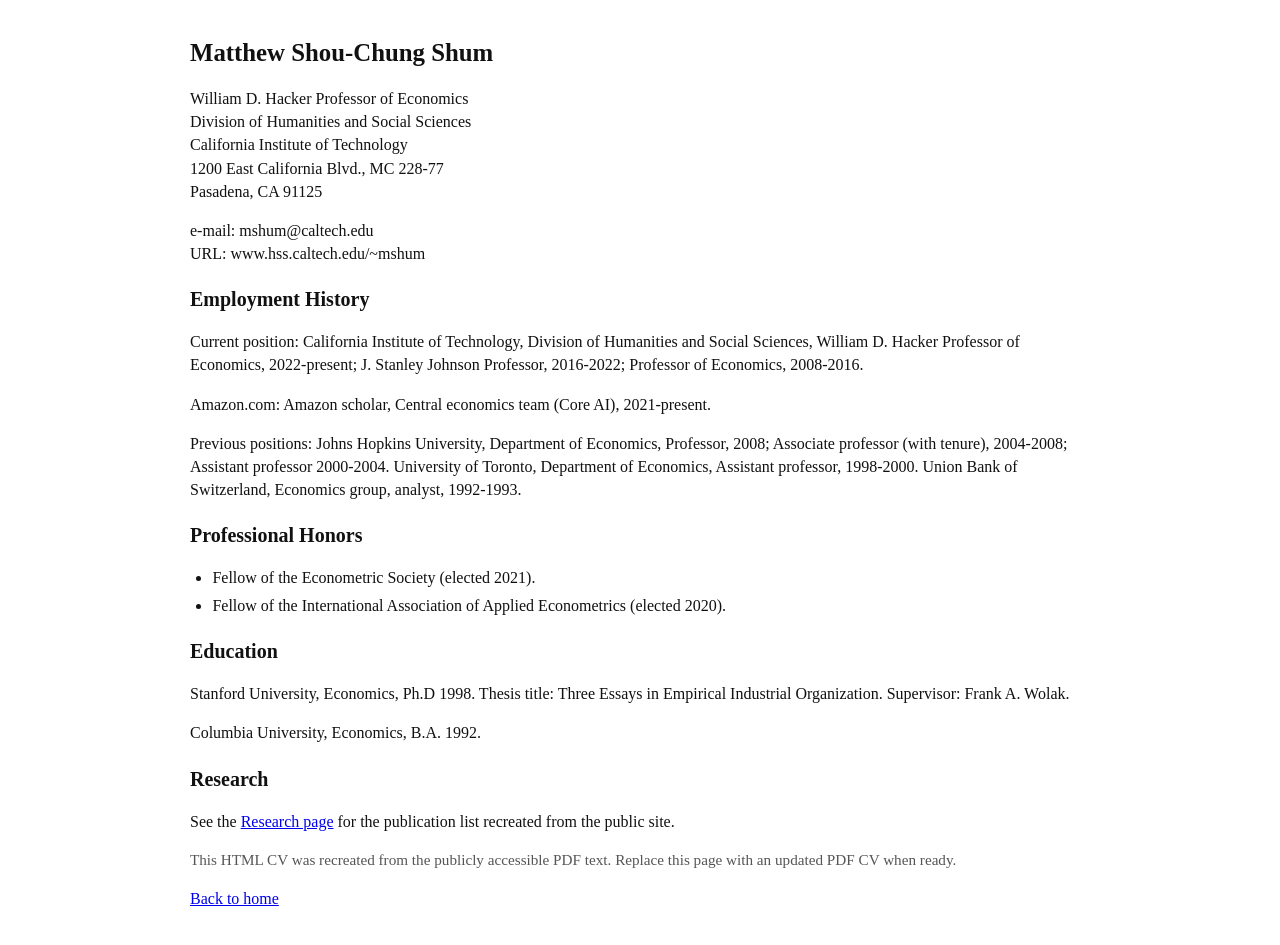
==== papers/cvweb.html @ ff1a23c5 "Add files via upload" ====
<!doctype html><html lang="en"><head><meta charset="utf-8"><meta name="viewport" content="width=device-width, initial-scale=1"><title>Matthew Shum CV</title><link rel="stylesheet" href="../style.css"></head><body>
<h2>Matthew Shou-Chung Shum</h2>
<p>William D. Hacker Professor of Economics<br>Division of Humanities and Social Sciences<br>California Institute of Technology<br>1200 East California Blvd., MC 228-77<br>Pasadena, CA 91125</p>
<p>e-mail: mshum@caltech.edu<br>URL: www.hss.caltech.edu/~mshum</p>
<h3>Employment History</h3>
<p>Current position: California Institute of Technology, Division of Humanities and Social Sciences, William D. Hacker Professor of Economics, 2022-present; J. Stanley Johnson Professor, 2016-2022; Professor of Economics, 2008-2016.</p>
<p>Amazon.com: Amazon scholar, Central economics team (Core AI), 2021-present.</p>
<p>Previous positions: Johns Hopkins University, Department of Economics, Professor, 2008; Associate professor (with tenure), 2004-2008; Assistant professor 2000-2004. University of Toronto, Department of Economics, Assistant professor, 1998-2000. Union Bank of Switzerland, Economics group, analyst, 1992-1993.</p>
<h3>Professional Honors</h3><ul><li>Fellow of the Econometric Society (elected 2021).</li><li>Fellow of the International Association of Applied Econometrics (elected 2020).</li></ul>
<h3>Education</h3><p>Stanford University, Economics, Ph.D 1998. Thesis title: Three Essays in Empirical Industrial Organization. Supervisor: Frank A. Wolak.</p><p>Columbia University, Economics, B.A. 1992.</p>
<h3>Research</h3><p>See the <a href="../res.html">Research page</a> for the publication list recreated from the public site.</p>
<p class="note">This HTML CV was recreated from the publicly accessible PDF text. Replace this page with an updated PDF CV when ready.</p>
<p><a href="../index.html">Back to home</a></p></body></html>
---- style.css ----
body {
  font-family: Georgia, 'Times New Roman', Times, serif;
  font-size: 16px;
  line-height: 1.45;
  max-width: 900px;
  margin: 35px auto;
  padding: 0 24px;
  color: #111;
  background: #fff;
}
a { color: #0000EE; text-decoration: underline; }
a:visited { color: #551A8B; }
h1, h2, h3, h4 { font-weight: bold; margin-bottom: 0.35em; }
h1 { font-size: 2em; }
h2 { font-size: 1.55em; }
h3 { font-size: 1.25em; }
h4 { font-size: 1.05em; }
hr { border: none; border-top: 1px solid #888; margin: 1.2em 0; }
ul { padding-left: 1.4em; }
li { margin: .28em 0; }
.section { margin-top: 1.2em; }
.note { color: #555; font-size: .95em; }
.header { margin-bottom: 1.5em; }
.small { font-size: .95em; }
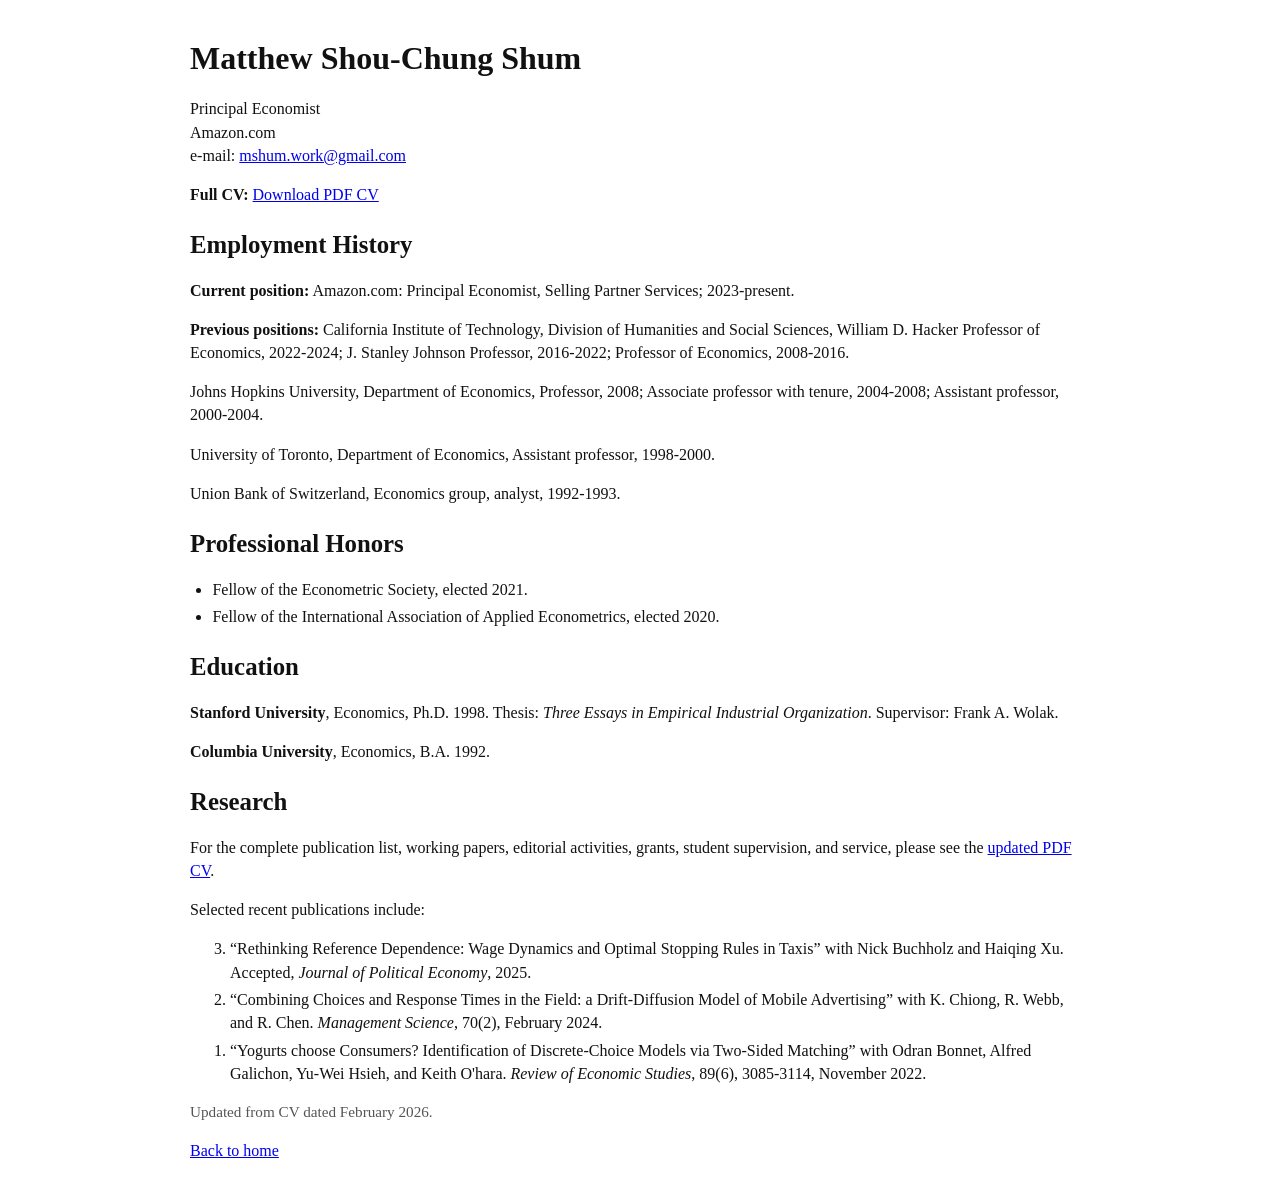
==== commit 8c48bfdb: "Add files via upload" ====
--- a/papers/cvweb.html
+++ b/papers/cvweb.html
@@ -1,13 +1,48 @@
-<!doctype html><html lang="en"><head><meta charset="utf-8"><meta name="viewport" content="width=device-width, initial-scale=1"><title>Matthew Shum CV</title><link rel="stylesheet" href="../style.css"></head><body>
-<h2>Matthew Shou-Chung Shum</h2>
-<p>William D. Hacker Professor of Economics<br>Division of Humanities and Social Sciences<br>California Institute of Technology<br>1200 East California Blvd., MC 228-77<br>Pasadena, CA 91125</p>
-<p>e-mail: mshum@caltech.edu<br>URL: www.hss.caltech.edu/~mshum</p>
-<h3>Employment History</h3>
-<p>Current position: California Institute of Technology, Division of Humanities and Social Sciences, William D. Hacker Professor of Economics, 2022-present; J. Stanley Johnson Professor, 2016-2022; Professor of Economics, 2008-2016.</p>
-<p>Amazon.com: Amazon scholar, Central economics team (Core AI), 2021-present.</p>
-<p>Previous positions: Johns Hopkins University, Department of Economics, Professor, 2008; Associate professor (with tenure), 2004-2008; Assistant professor 2000-2004. University of Toronto, Department of Economics, Assistant professor, 1998-2000. Union Bank of Switzerland, Economics group, analyst, 1992-1993.</p>
-<h3>Professional Honors</h3><ul><li>Fellow of the Econometric Society (elected 2021).</li><li>Fellow of the International Association of Applied Econometrics (elected 2020).</li></ul>
-<h3>Education</h3><p>Stanford University, Economics, Ph.D 1998. Thesis title: Three Essays in Empirical Industrial Organization. Supervisor: Frank A. Wolak.</p><p>Columbia University, Economics, B.A. 1992.</p>
-<h3>Research</h3><p>See the <a href="../res.html">Research page</a> for the publication list recreated from the public site.</p>
-<p class="note">This HTML CV was recreated from the publicly accessible PDF text. Replace this page with an updated PDF CV when ready.</p>
-<p><a href="../index.html">Back to home</a></p></body></html>
+<!doctype html>
+<html lang="en">
+<head>
+  <meta charset="utf-8">
+  <meta name="viewport" content="width=device-width, initial-scale=1">
+  <title>Matthew Shum CV</title>
+  <link rel="stylesheet" href="../style.css">
+</head>
+<body>
+  <h1>Matthew Shou-Chung Shum</h1>
+  <p>
+    Principal Economist<br>
+    Amazon.com<br>
+    e-mail: <a href="mailto:mshum.work@gmail.com">mshum.work@gmail.com</a>
+  </p>
+
+  <p><strong>Full CV:</strong> <a href="cvweb.pdf">Download PDF CV</a></p>
+
+  <h2>Employment History</h2>
+  <p><strong>Current position:</strong> Amazon.com: Principal Economist, Selling Partner Services; 2023-present.</p>
+  <p><strong>Previous positions:</strong> California Institute of Technology, Division of Humanities and Social Sciences, William D. Hacker Professor of Economics, 2022-2024; J. Stanley Johnson Professor, 2016-2022; Professor of Economics, 2008-2016.</p>
+  <p>Johns Hopkins University, Department of Economics, Professor, 2008; Associate professor with tenure, 2004-2008; Assistant professor, 2000-2004.</p>
+  <p>University of Toronto, Department of Economics, Assistant professor, 1998-2000.</p>
+  <p>Union Bank of Switzerland, Economics group, analyst, 1992-1993.</p>
+
+  <h2>Professional Honors</h2>
+  <ul>
+    <li>Fellow of the Econometric Society, elected 2021.</li>
+    <li>Fellow of the International Association of Applied Econometrics, elected 2020.</li>
+  </ul>
+
+  <h2>Education</h2>
+  <p><strong>Stanford University</strong>, Economics, Ph.D. 1998. Thesis: <em>Three Essays in Empirical Industrial Organization</em>. Supervisor: Frank A. Wolak.</p>
+  <p><strong>Columbia University</strong>, Economics, B.A. 1992.</p>
+
+  <h2>Research</h2>
+  <p>For the complete publication list, working papers, editorial activities, grants, student supervision, and service, please see the <a href="cvweb.pdf">updated PDF CV</a>.</p>
+  <p>Selected recent publications include:</p>
+  <ol reversed>
+    <li>“Rethinking Reference Dependence: Wage Dynamics and Optimal Stopping Rules in Taxis” with Nick Buchholz and Haiqing Xu. Accepted, <em>Journal of Political Economy</em>, 2025.</li>
+    <li>“Combining Choices and Response Times in the Field: a Drift-Diffusion Model of Mobile Advertising” with K. Chiong, R. Webb, and R. Chen. <em>Management Science</em>, 70(2), February 2024.</li>
+    <li>“Yogurts choose Consumers? Identification of Discrete-Choice Models via Two-Sided Matching” with Odran Bonnet, Alfred Galichon, Yu-Wei Hsieh, and Keith O'hara. <em>Review of Economic Studies</em>, 89(6), 3085-3114, November 2022.</li>
+  </ol>
+
+  <p class="note">Updated from CV dated February 2026.</p>
+  <p><a href="../index.html">Back to home</a></p>
+</body>
+</html>
